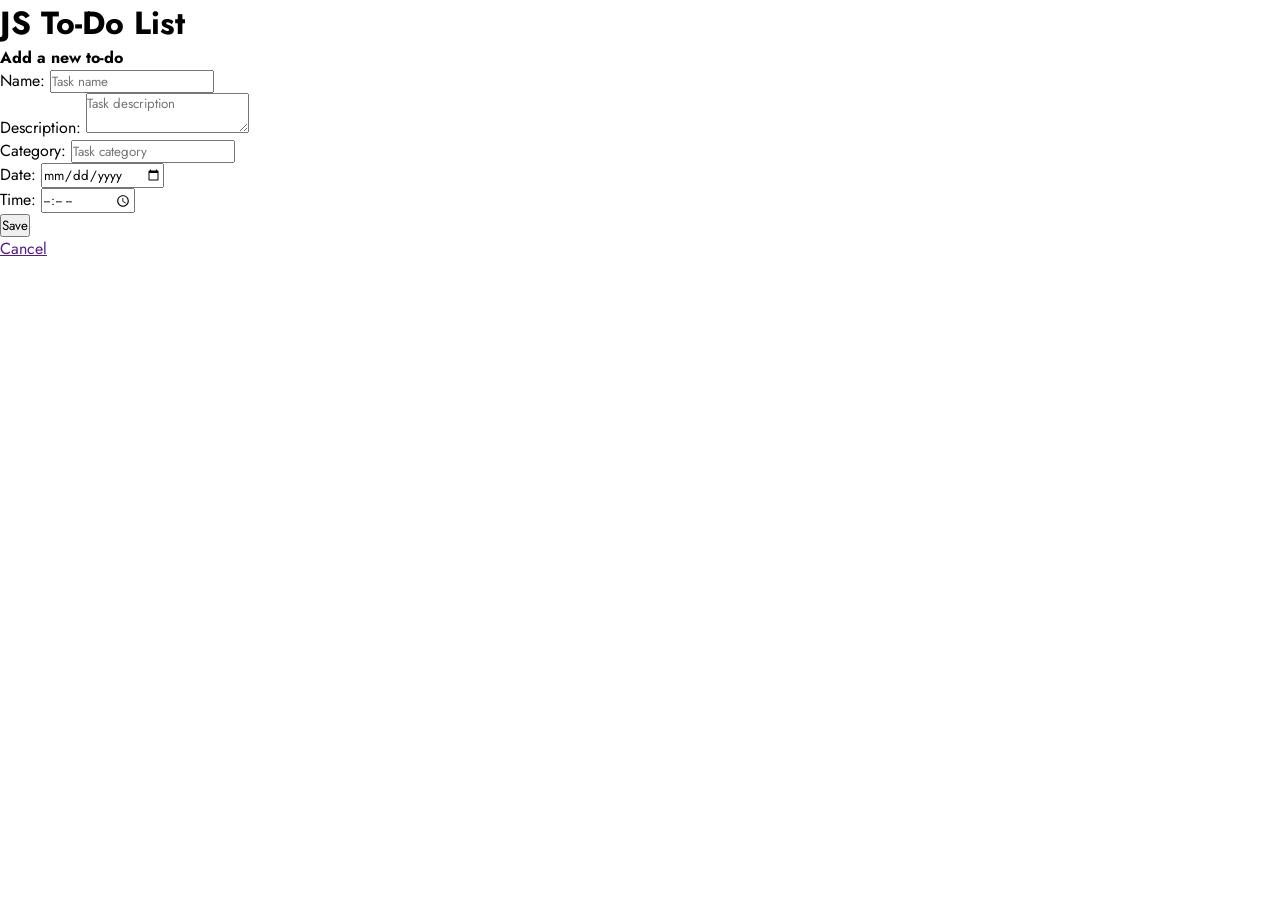
==== form.html @ 5dc57d05 "Form page HTML + Config CSS" ====
<!DOCTYPE html>
<html lang="en">
<head>
    <meta charset="UTF-8">
    <meta name="viewport" content="width=device-width, initial-scale=1.0">
    <link href='https://unpkg.com/boxicons@2.1.4/css/boxicons.min.css' rel='stylesheet'>
    <link rel="stylesheet" href="formStyle.css">
    <title>Todo App Form</title>
</head>
<body>
    <div class="background">
        <div class="main">
            <h1>JS To-Do List</h1>
            
            <div class="form">
                <h4>Add a new to-do</h4>
                <form id="">
                    <div class="col1">
                        <div class="name">
                            <label for="nameName">Name: </label>
                            <input type="text" name="nameName" id="" placeholder="Task name">
                        </div>
                        <div class="description">
                            <label for="descriptionName">Description: </label>
                            <textarea name="descriptionName" id="" placeholder="Task description"></textarea>
                        </div>
                        <div class="category">
                            <label for="categoryName">Category: </label>
                            <input type="text" name="categoryName" id="" placeholder="Task category">
                        </div>
                        <div class="date">
                            <label for="dateName">Date: </label>
                            <input type="date" name="dateName" id="" placeholder="dd/mm/yyyy">
                        </div>
                        <div class="time">
                            <label for="timeName">Time: </label>
                            <input type="time" name="timeName" id="" placeholder="Task name">
                        </div>
                    </div>
                    <div class="col2">
                        <div class="priority">

                        </div>
                        <div class="fufillement">

                        </div>
                        <div class="button">
                            <button type="submit">Save</button>
                            <div class="button-cancel"><a href="">Cancel</a></div>
                        </div>
                    </div>
                </form>
            </div>
            
        </div>
    </div>
    <script src="app.js"></script>
    
</body>
</html>
---- formStyle.css ----
@import url('https://fonts.googleapis.com/css2?family=Jost:ital,wght@0,100..900;1,100..900&family=Poppins:ital,wght@0,100;0,200;0,300;0,400;0,500;0,600;0,700;0,800;0,900;1,100;1,200;1,300;1,400;1,500;1,600;1,700;1,800;1,900&display=swap');
*{
    margin: 0;
    padding: 0;
    box-sizing: border-box;
    font-family: 'Jost', sans-serif;
}
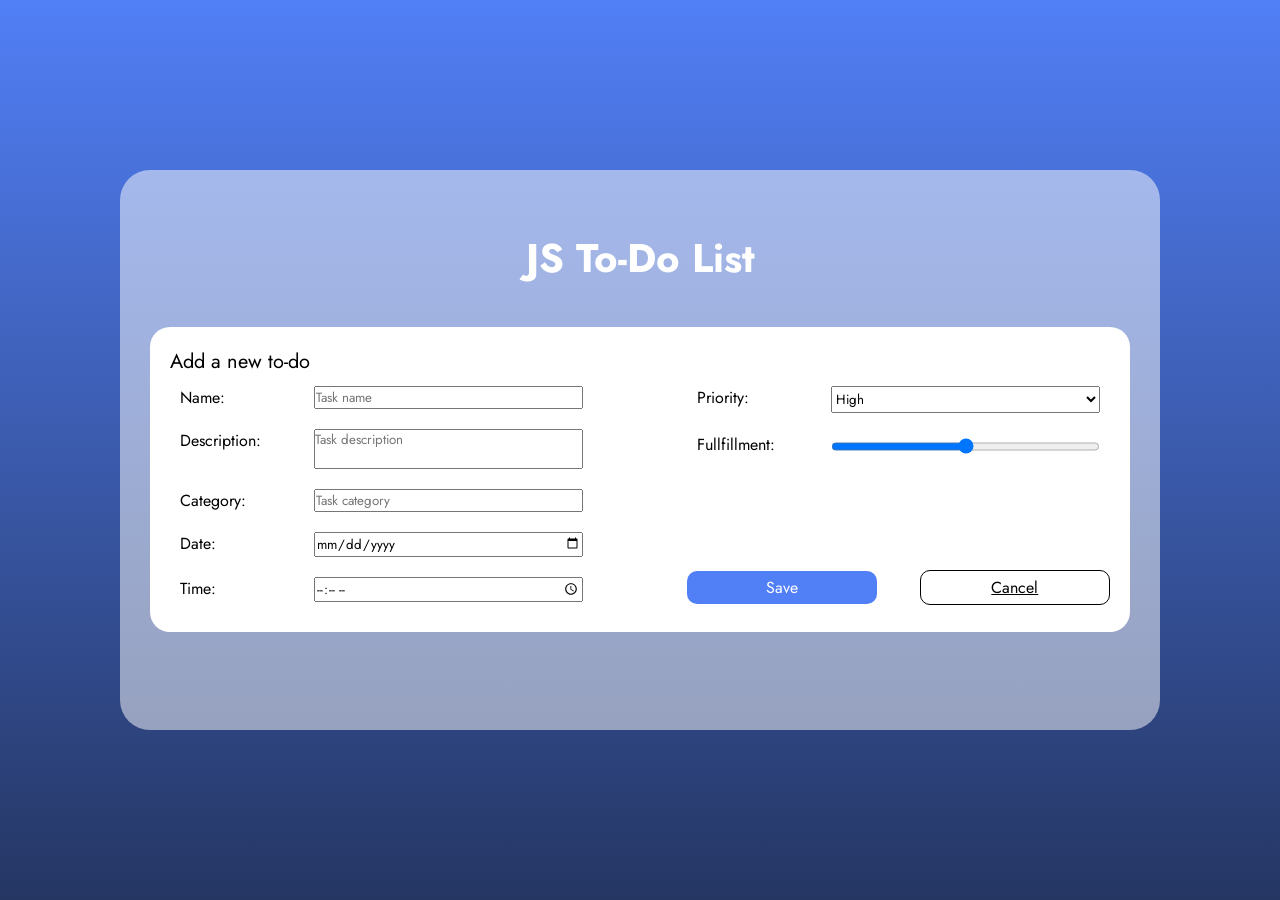
==== commit 2ed156a8: "Form CSS" ====
--- a/form.html
+++ b/form.html
@@ -39,13 +39,19 @@
                     </div>
                     <div class="col2">
                         <div class="priority">
-
+                            <label for="priorityName">Priority: </label>
+                            <select id="" name="priorityName">
+                                <option value="high">High</option>
+                                <option value="medium">Medium</option>
+                                <option value="low">Low</option>
+                            </select>
                         </div>
-                        <div class="fufillement">
-
+                        <div class="fullfillment">
+                            <label for="fullfillmentName">Fullfillment: </label>
+                            <input type="range" name="fullfillmentName" min="0" max="100" />
                         </div>
-                        <div class="button">
-                            <button type="submit">Save</button>
+                        <div class="button"> 
+                            <div class= "button-save" type="submit"><a href="">Save</a></div>
                             <div class="button-cancel"><a href="">Cancel</a></div>
                         </div>
                     </div>
--- a/formStyle.css
+++ b/formStyle.css
@@ -5,3 +5,114 @@
     box-sizing: border-box;
     font-family: 'Jost', sans-serif;
 }
+
+textarea {
+    resize: none; 
+}
+
+.background{
+    background: linear-gradient(#517FF6, #253663);
+    height: 100vh;
+    display: flex;
+    justify-content: center;
+    align-items: center;
+}
+
+.main{
+    display: flex;
+    flex-direction: column;
+    align-items: center;
+    justify-content: center;
+    padding: 30px;
+    background-color: #ffffff80;
+    border-radius: 30px;
+    box-sizing: border-box;
+    width: 1040px;
+    height: 560px;
+}
+
+.main h1{
+    color: #ffffff;
+    font-size: 40px;
+    font-weight: 700;
+}
+
+.form{
+    margin: 40px 0;
+    width: 100%;
+    height: auto;
+    background-color: #ffff;
+    padding: 20px;
+    border-radius: 20px;
+}
+
+.form h4{
+    font-size: 20px;
+    font-weight: 400;
+}
+
+form{
+    display: flex;
+    flex-direction: row;
+    width: 100%;
+    justify-content: space-between;
+}
+
+form .col1,
+form .col2{
+    display:grid;
+    width: 45%;
+}
+
+form .col2{
+    grid-template-rows: repeat(5, 1fr);
+}
+
+form .col1 .name, 
+form .col1 .description, 
+form .col1 .category,
+form .col1 .date,
+form .col1 .time,
+form .col2 .priority,
+form .col2 .fullfillment{
+    display: inherit;
+    grid-template-columns: 1fr 2fr;
+    margin: 10px;
+}
+
+form .col2 .button{
+    display: flex;
+    flex-direction: row;
+    justify-content: space-between;
+    align-items: center;
+    grid-row: 5;
+}
+
+.button-save, .button-cancel{
+    padding: 5px 40px;
+    width: 45%;
+    border-radius: 10px;
+    display: flex;
+    align-items: center;
+    justify-content: center;
+    cursor: pointer
+}
+
+.button-save{
+    background-color: #517ff6;
+    border: none;
+    color: white;
+}
+
+.button-cancel {
+    border: solid 1px black;
+}
+
+.button-save a{
+    color: white;
+    text-decoration: none;
+}
+
+.button-cancel a {
+    color: black;
+}
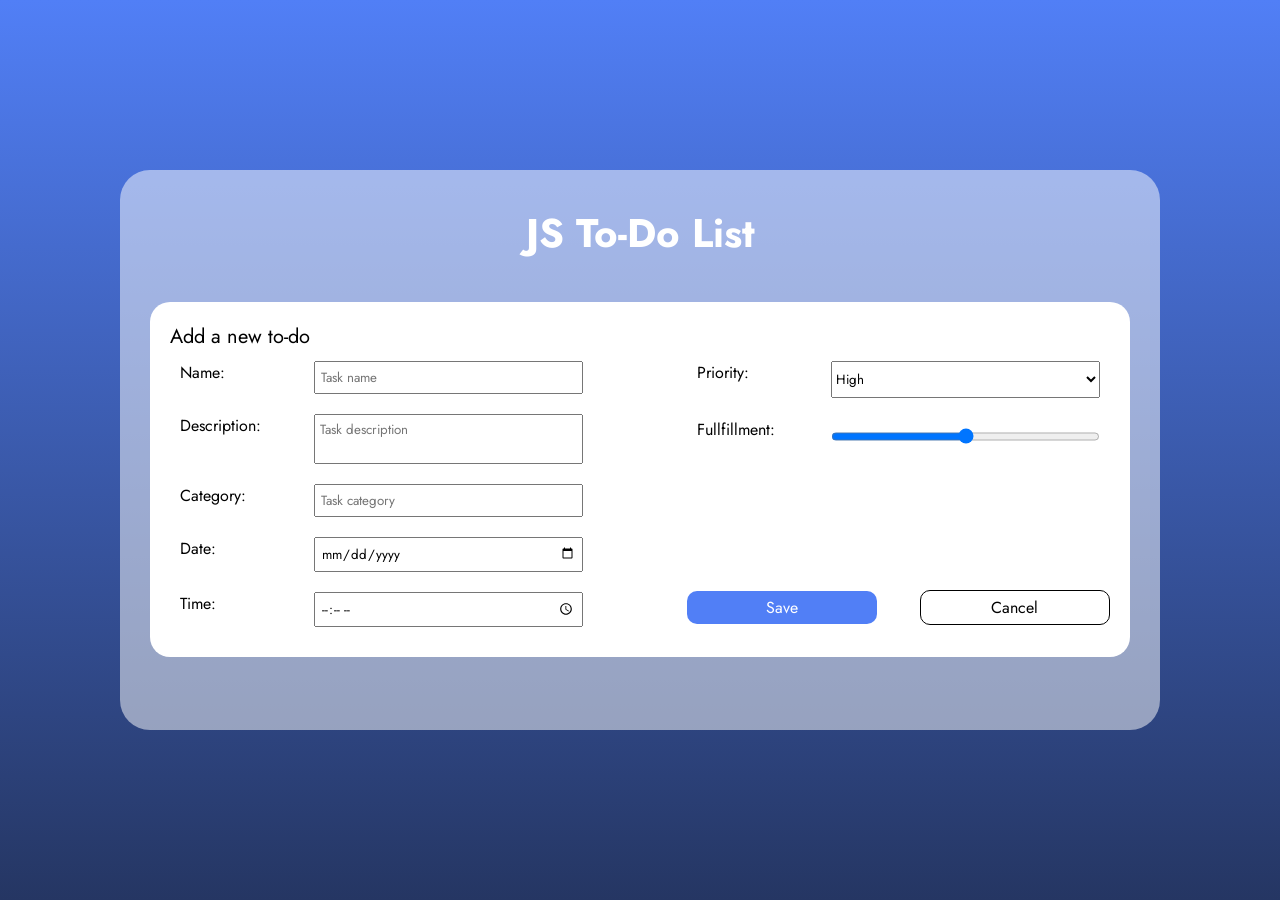
==== commit 62852789: "Button save type correction/CSS Input padding" ====
--- a/form.html
+++ b/form.html
@@ -48,10 +48,10 @@
                         </div>
                         <div class="fullfillment">
                             <label for="fullfillmentName">Fullfillment: </label>
-                            <input type="range" name="fullfillmentName" min="0" max="100" />
+                            <input type="range" id="" name="fullfillmentName" min="0" max="100" />
                         </div>
                         <div class="button"> 
-                            <div class= "button-save" type="submit"><a href="">Save</a></div>
+                            <div class= "button-save"><a href="">Save</a></div>
                             <div class="button-cancel"><a href="">Cancel</a></div>
                         </div>
                     </div>
--- a/formStyle.css
+++ b/formStyle.css
@@ -8,6 +8,11 @@
 
 textarea {
     resize: none; 
+    padding: 5px;
+}
+
+input{
+    padding:5px;
 }
 
 .background{
@@ -115,4 +120,5 @@
 
 .button-cancel a {
     color: black;
+    text-decoration: none;
 }
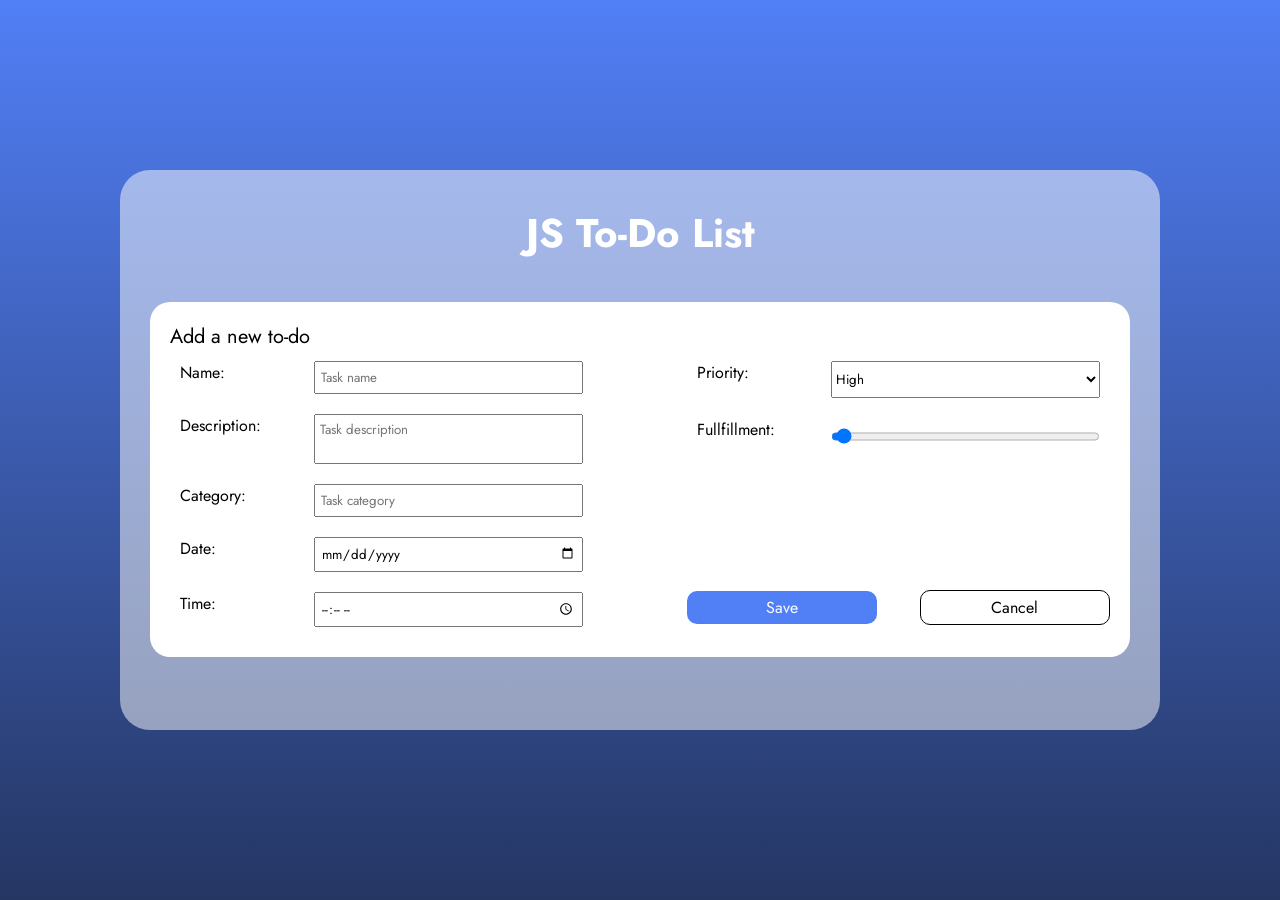
==== commit 5df6ef48: "Clean code" ====
--- a/form.html
+++ b/form.html
@@ -48,7 +48,7 @@
                         </div>
                         <div class="fullfillment">
                             <label for="fullfillmentName">Fullfillment: </label>
-                            <input type="range" id="" name="fullfillmentName" min="0" max="100" />
+                            <input type="range" id="" name="fullfillmentName" min="0" max="100" step="5" value="0" />
                         </div>
                         <div class="button"> 
                             <div class= "button-save"><a href="">Save</a></div>
--- a/formStyle.css
+++ b/formStyle.css
@@ -121,4 +121,40 @@
 .button-cancel a {
     color: black;
     text-decoration: none;
+}
+
+@media screen and (max-width: 1160px)  {
+    .main{
+        width:90vw;
+        height: 70vh;
+    }
+
+    .form{
+        width: 95%;
+    }
+}
+
+@media screen and (max-width: 700px)  {
+    .main{
+        height: 90%;
+    }
+
+    .form{
+        margin: 10px
+    }
+
+    .form h4{
+        text-align: center;
+    }
+
+    form{
+        flex-wrap: wrap;
+        flex-direction: column;
+        gap: 10px;
+        align-items: center;
+        width: 100%;
+    }
+    form .col1, form .col2{
+        width: 100%;
+    }
 }
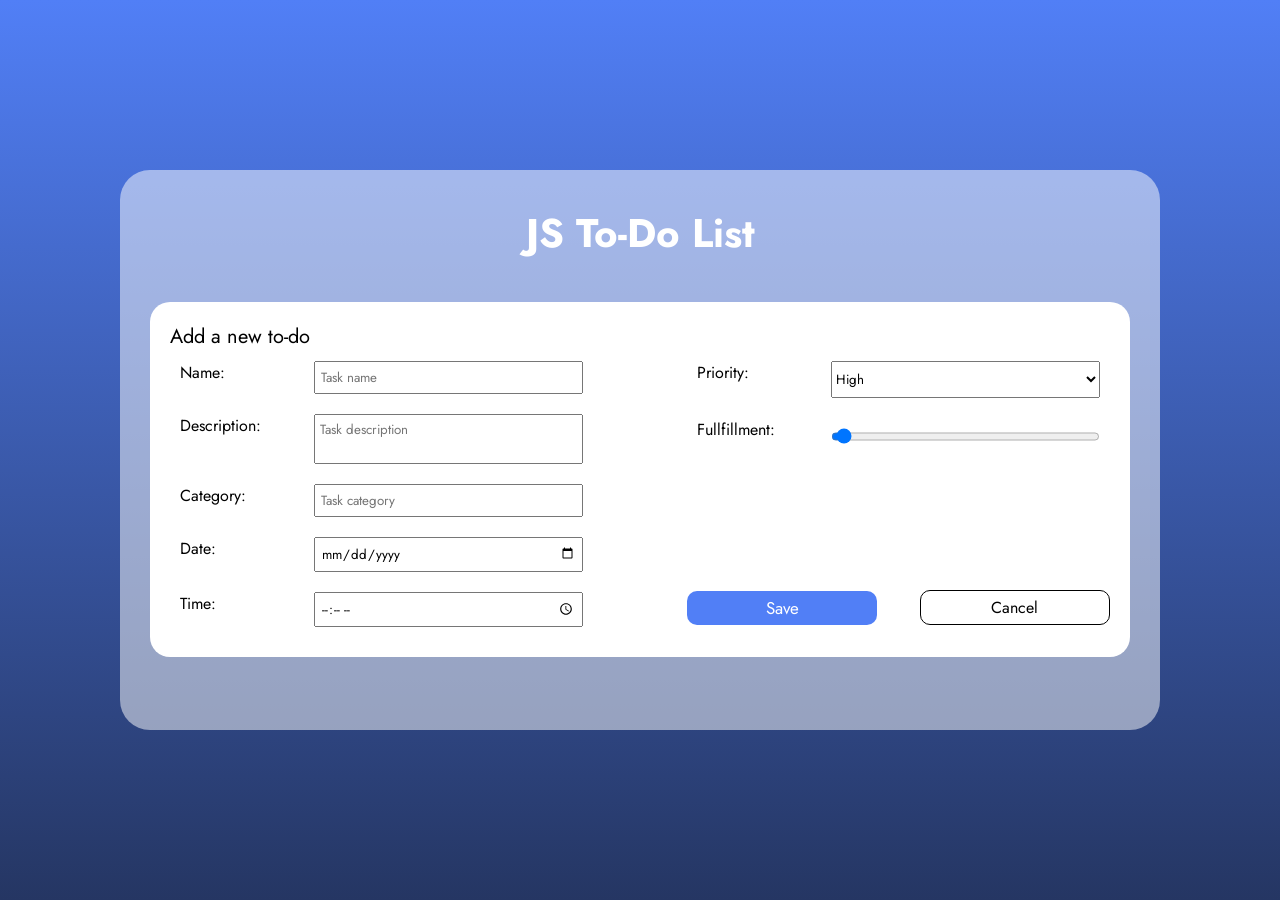
==== commit 6b7a6e16: "Save button change : div->button" ====
--- a/form.html
+++ b/form.html
@@ -18,29 +18,29 @@
                     <div class="col1">
                         <div class="name">
                             <label for="nameName">Name: </label>
-                            <input type="text" name="nameName" id="" placeholder="Task name">
+                            <input type="text" id="nameName" placeholder="Task name">
                         </div>
                         <div class="description">
                             <label for="descriptionName">Description: </label>
-                            <textarea name="descriptionName" id="" placeholder="Task description"></textarea>
+                            <textarea id="descriptionName" placeholder="Task description"></textarea>
                         </div>
                         <div class="category">
                             <label for="categoryName">Category: </label>
-                            <input type="text" name="categoryName" id="" placeholder="Task category">
+                            <input type="text" id="categoryName" placeholder="Task category">
                         </div>
                         <div class="date">
                             <label for="dateName">Date: </label>
-                            <input type="date" name="dateName" id="" placeholder="dd/mm/yyyy">
+                            <input type="date" id="dateName" placeholder="dd/mm/yyyy">
                         </div>
                         <div class="time">
                             <label for="timeName">Time: </label>
-                            <input type="time" name="timeName" id="" placeholder="Task name">
+                            <input type="time" id="timeName" placeholder="Task name">
                         </div>
                     </div>
                     <div class="col2">
                         <div class="priority">
                             <label for="priorityName">Priority: </label>
-                            <select id="" name="priorityName">
+                            <select id="priorityName">
                                 <option value="high">High</option>
                                 <option value="medium">Medium</option>
                                 <option value="low">Low</option>
@@ -48,11 +48,11 @@
                         </div>
                         <div class="fullfillment">
                             <label for="fullfillmentName">Fullfillment: </label>
-                            <input type="range" id="" name="fullfillmentName" min="0" max="100" step="5" value="0" />
+                            <input type="range" id="fullfillmentName" min="0" max="100" step="5" value="0" />
                         </div>
                         <div class="button"> 
-                            <div class= "button-save"><a href="">Save</a></div>
-                            <div class="button-cancel"><a href="">Cancel</a></div>
+                            <button type="submit">Save</button>
+                            <div class="button-cancel"><a href="index.html">Cancel</a></div>
                         </div>
                     </div>
                 </form>
@@ -60,7 +60,7 @@
             
         </div>
     </div>
-    <script src="app.js"></script>
+    <script src="form.js"></script>
     
 </body>
 </html>
--- a/formStyle.css
+++ b/formStyle.css
@@ -93,7 +93,7 @@
     grid-row: 5;
 }
 
-.button-save, .button-cancel{
+button, .button-save, .button-cancel{
     padding: 5px 40px;
     width: 45%;
     border-radius: 10px;
@@ -103,7 +103,8 @@
     cursor: pointer
 }
 
-.button-save{
+button{
+    font-size: 17px;
     background-color: #517ff6;
     border: none;
     color: white;
@@ -140,7 +141,7 @@
     }
 
     .form{
-        margin: 10px
+        margin: 10px;
     }
 
     .form h4{
